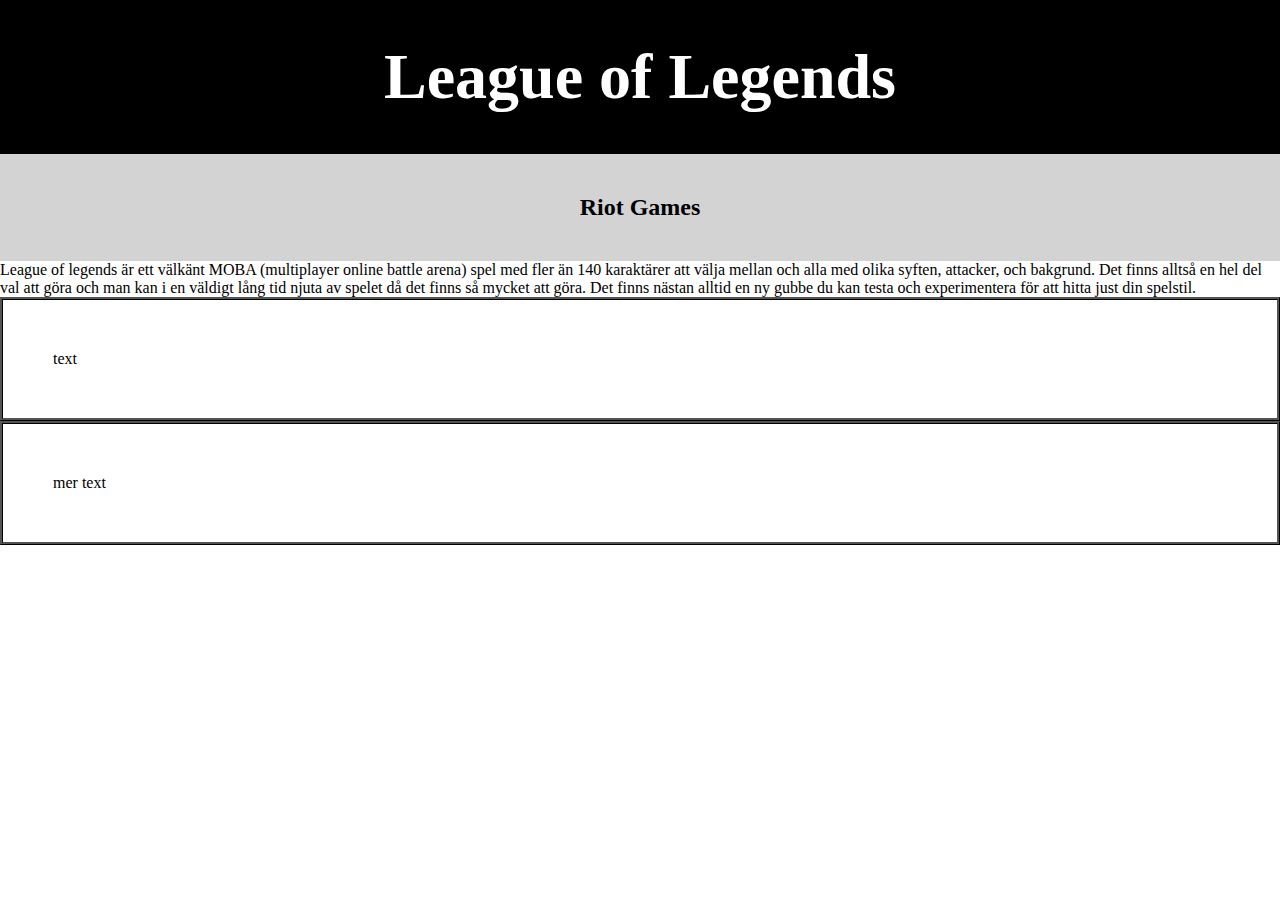
==== index.html @ eb4a9de6 "first commit" ====
<!DOCTYPE html>
<html lang="en">
<head>
    <link rel="stylesheet" type = "text/css" href="style.css">
    <meta charset="UTF-8">
    <meta name="viewport" content="width=device-width, initial-scale=1.0">
    <title>Document</title>
</head>
<body>
    <header>
        <h1>League of Legends</h1>
        <h2><a href="https://na.leagueoflegends.com/en-us/">Riot Games</a></h2>
        <nav>
            <td>League of legends är ett välkänt MOBA (multiplayer online battle arena) spel
                med fler än 140 karaktärer att välja mellan och alla med olika syften, attacker,
                och bakgrund. Det finns alltså en hel del val att göra och man kan i en väldigt
                lång tid njuta av spelet då det finns så mycket att göra. Det finns nästan alltid
                en ny gubbe du kan testa och experimentera för att hitta just din spelstil. 
            </td>
        </nav>
    </header>
    <main>

    </main>

    <div class="balle">
        <p>text</p>
    </div>
    <div class="balle">
        <p> mer text</p>
    </div>
    <footer>

    </footer>
</body>
</html>
---- style.css ----
* {
    background-color: white;
    padding: 0;
    margin: 0;
}

h1 {
  font-family: ;
  font-size: 64px;
  text-align: center;
  color: white;
  margin: auto;
  background-color: black;
  padding: 40px;
}

h2 {
    font-style: initial;
    text-align: center;
    color: white;
    margin: auto;
    background-color:#D3D3D3;
    padding: 40px;
}

.balle {
    border-style: ridge;
    border-color: black;
    padding: 50px;
}

a {
    color: black;
    text-decoration: none;
    background-color: #D3D3D3;
}

a:hover {
    color: 59,106,124;
    text-decoration: none;
    cursor: pointer;
}

td {
    text-align: justify;
    max-width: 500px;
    margin: 275px;
}

h3 {
    background-image: be.jpg;
    max-width: 1920px;
    
}
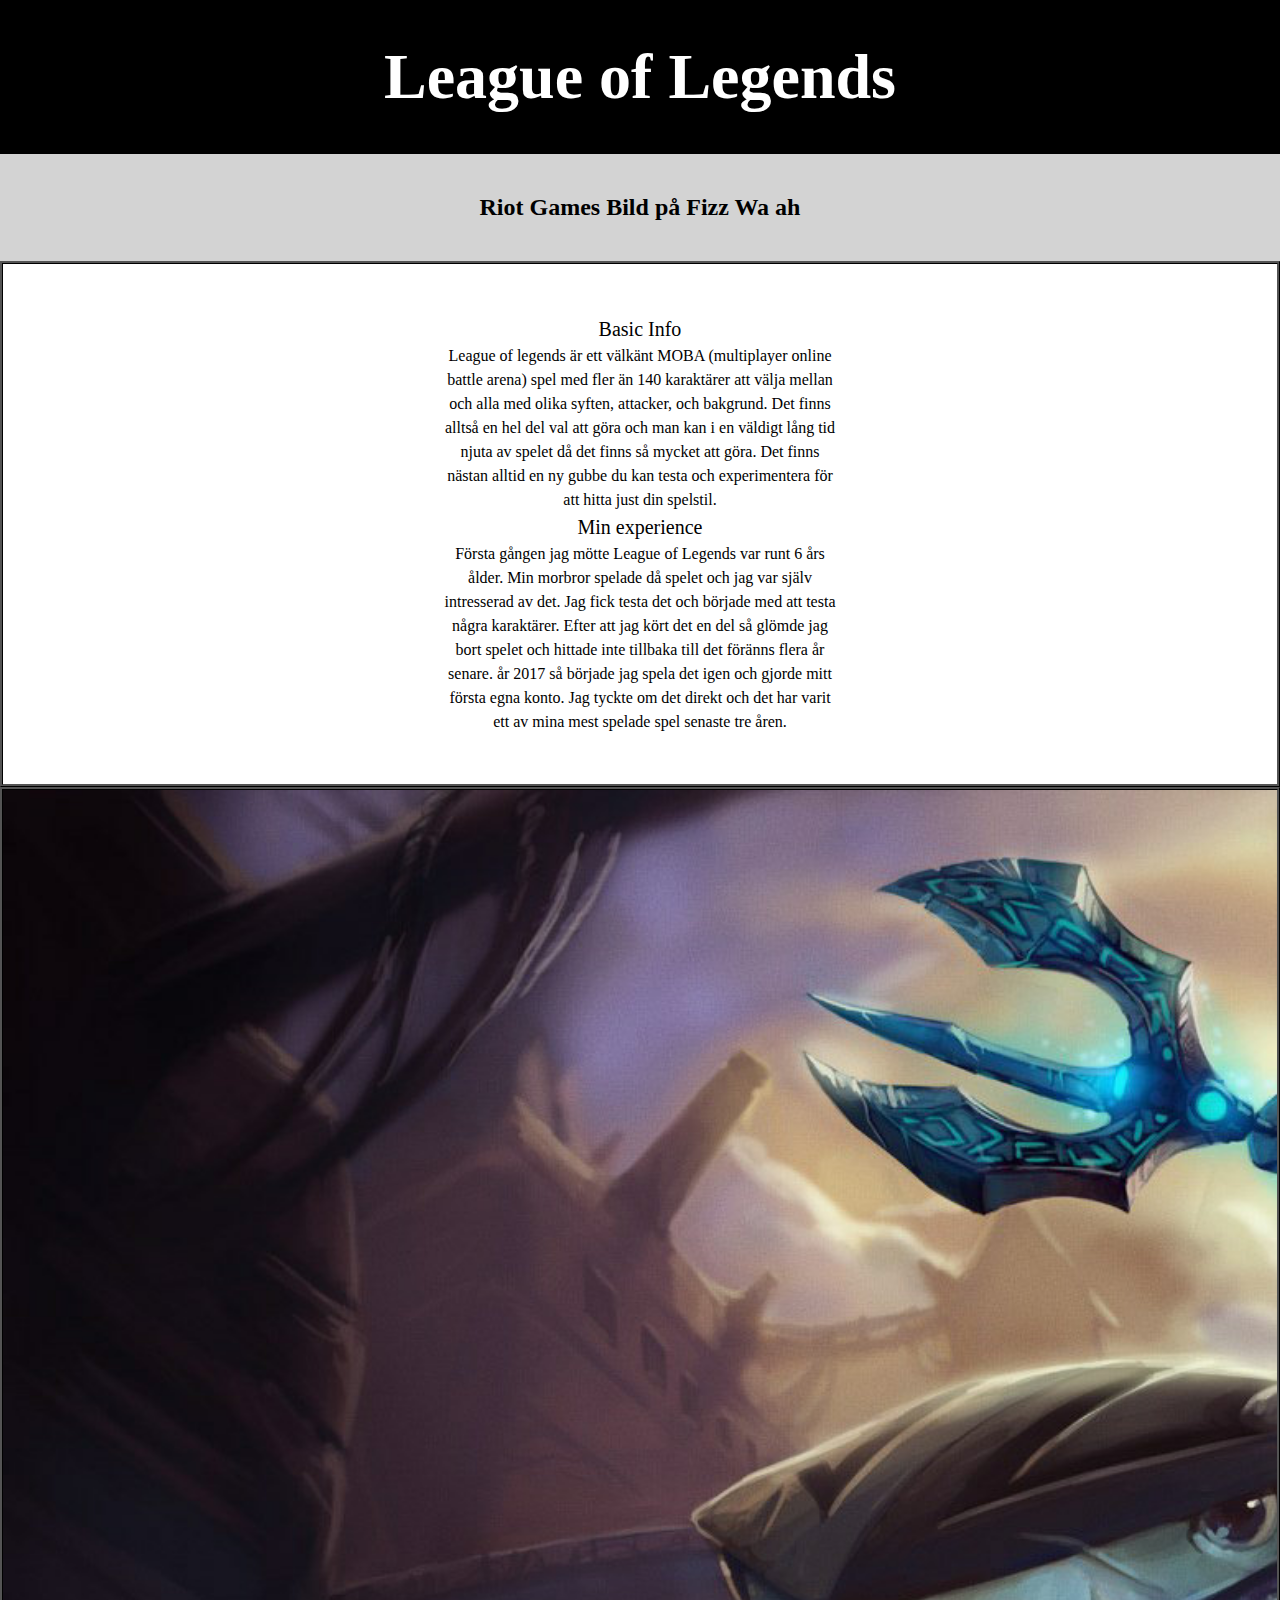
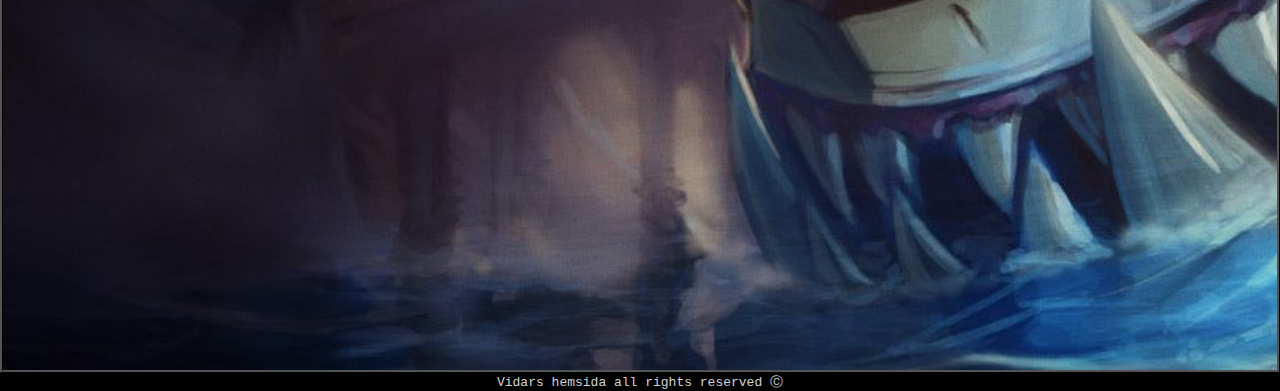
==== commit e9331b2f: "yes" ====
--- a/index.html
+++ b/index.html
@@ -5,33 +5,49 @@
     <link rel="stylesheet" type = "text/css" href="style.css">
     <meta charset="UTF-8">
     <meta name="viewport" content="width=device-width, initial-scale=1.0">
-    <title>Document</title>
+    <title>League of Legends</title>
 </head>
 <body>
     <header>
         <h1>League of Legends</h1>
-        <h2><a href="https://na.leagueoflegends.com/en-us/">Riot Games</a></h2>
-        <nav>
-            <td>League of legends är ett välkänt MOBA (multiplayer online battle arena) spel
-                med fler än 140 karaktärer att välja mellan och alla med olika syften, attacker,
-                och bakgrund. Det finns alltså en hel del val att göra och man kan i en väldigt
-                lång tid njuta av spelet då det finns så mycket att göra. Det finns nästan alltid
-                en ny gubbe du kan testa och experimentera för att hitta just din spelstil. 
-            </td>
-        </nav>
+        <h2>
+            <a href="https://na.leagueoflegends.com/en-us/">Riot Games</a>
+            <a href="#hemsida">Bild på Fizz</a>
+            <a href="briish.html">Wa ah</a>
+        </h2>
+        </article>
     </header>
     <main>
+        <div class="borders">
+           <p class="pp">Basic Info</p>
+        <p> League of legends är ett välkänt MOBA (multiplayer online battle arena) spel
+            med fler än 140 karaktärer att välja mellan och alla med olika syften, attacker,
+           och bakgrund. Det finns alltså en hel del val att göra och man kan i en väldigt
+            lång tid njuta av spelet då det finns så mycket att göra. Det finns nästan alltid
+            en ny gubbe du kan testa och experimentera för att hitta just din spelstil. 
+        </p>
 
+            <p class="pp">Min experience</p>
+        <p> Första gången jag mötte League of Legends var runt 6 års ålder. Min morbror
+            spelade då spelet och jag var själv intresserad av det. Jag fick testa det och 
+            började med att testa några karaktärer. Efter att jag kört det en del så glömde 
+            jag bort spelet och hittade inte tillbaka till det föränns flera år senare. år
+            2017 så började jag spela det igen och gjorde mitt första egna konto. Jag tyckte
+            om det direkt och det har varit ett av mina mest spelade spel senaste tre åren.
+        </p>
+            <p class="pp"></p>
+        <p> 
+
+        </p>
+        </div>
+
+        <article id = hemsida> 
+            <div class="borders2">
+            </div>
+        </article>
     </main>
-
-    <div class="balle">
-        <p>text</p>
-    </div>
-    <div class="balle">
-        <p> mer text</p>
-    </div>
     <footer>
-
+        Vidars hemsida all rights reserved Ⓒ
     </footer>
 </body>
 </html>--- a/style.css
+++ b/style.css
@@ -5,7 +5,7 @@
 }
 
 h1 {
-  font-family: ;
+  font-family: 'Times New Roman', Times, serif;
   font-size: 64px;
   text-align: center;
   color: white;
@@ -23,10 +23,24 @@
     padding: 40px;
 }
 
-.balle {
+.borders {
     border-style: ridge;
     border-color: black;
     padding: 50px;
+    max-width: 1920px;
+    max-height: 1080px;
+    margin: 0 auto;
+}
+
+.borders2 {
+    border-style: ridge;
+    border-color: black;
+    padding: 50px;
+    width: auto;
+    height: 1080px;
+    margin: 0 auto;
+    background-image: url(fizz1.jpg);
+    background-size: cover;    
 }
 
 a {
@@ -47,8 +61,29 @@
     margin: 275px;
 }
 
-h3 {
-    background-image: be.jpg;
-    max-width: 1920px;
-    
+footer {
+    text-align: center;
+    text-decoration-color: white;
+    background-color: black;
+    font-family: monospace;
+    color: lightgrey;
 }
+
+p {
+    max-width: 50ch;
+    margin: 0 auto;
+    text-align: center;
+    line-height: 1.5;
+}
+
+.pp {
+    text-align: center;
+    font-size: 20px;
+}
+
+.box {
+    width: 500px;
+    height: 500px;
+}
+
+
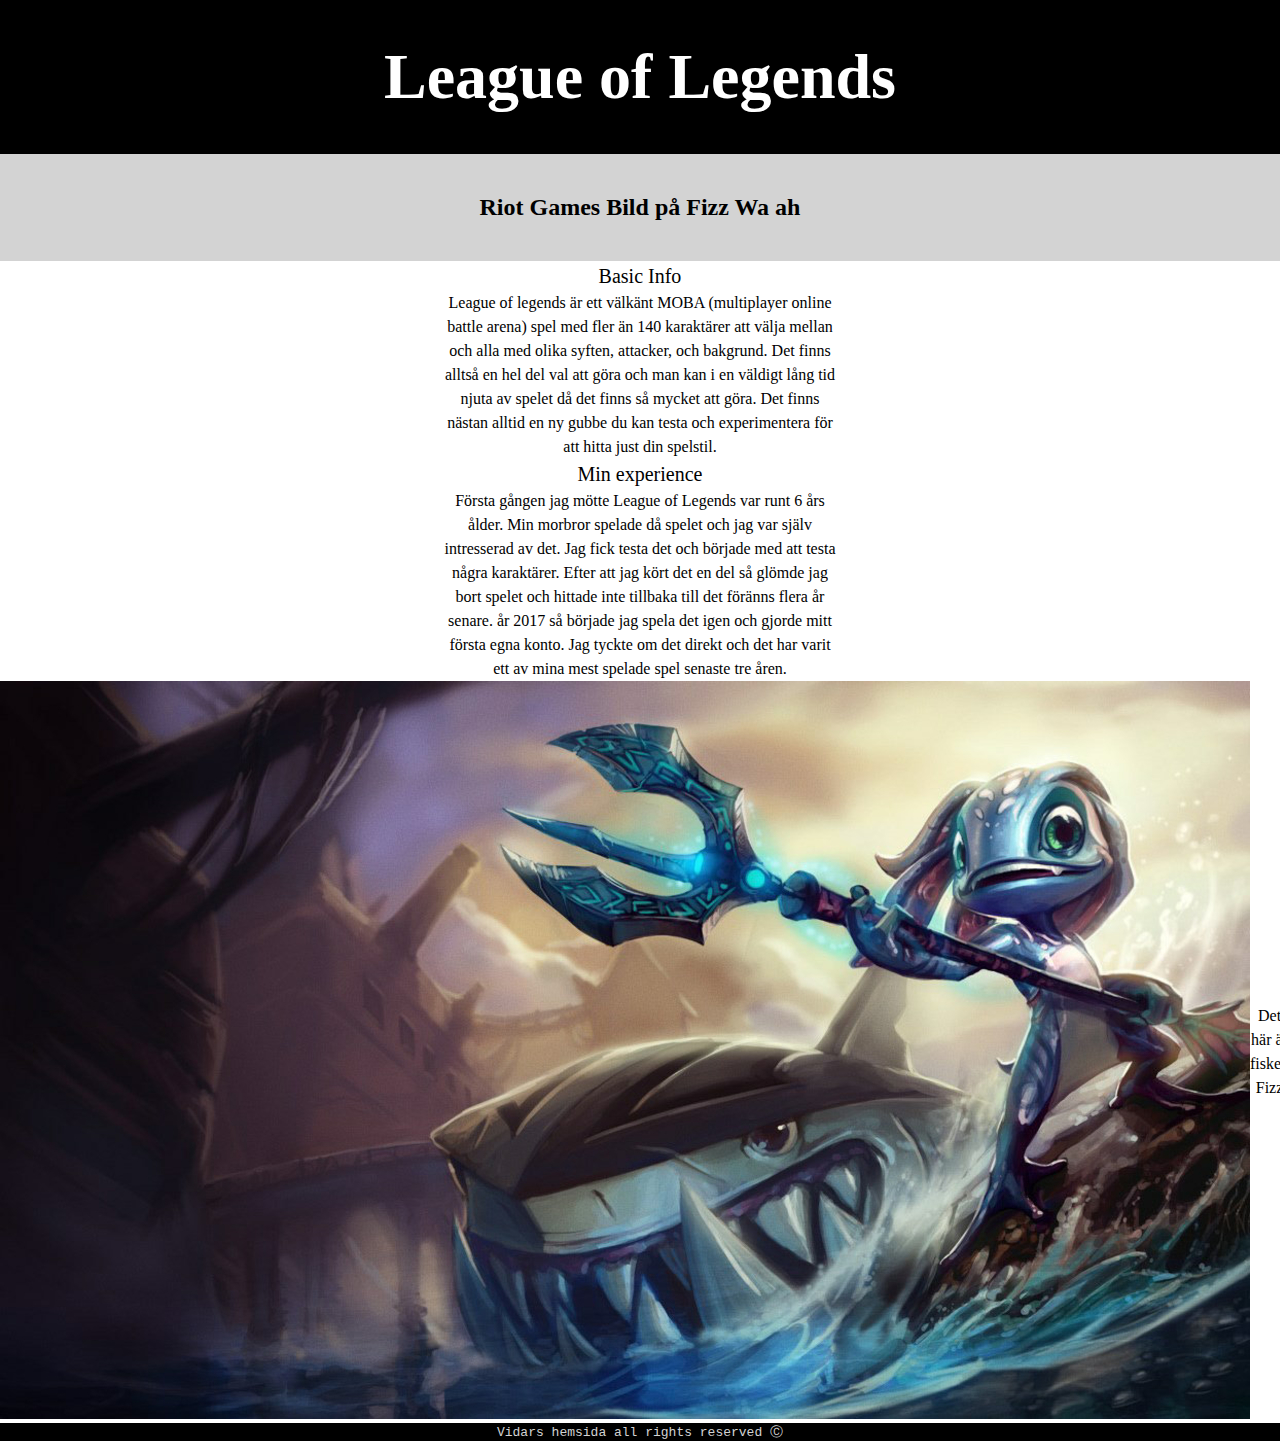
==== commit 1f7e1309: "senaste" ====
--- a/index.html
+++ b/index.html
@@ -35,16 +35,19 @@
             2017 så började jag spela det igen och gjorde mitt första egna konto. Jag tyckte
             om det direkt och det har varit ett av mina mest spelade spel senaste tre åren.
         </p>
-            <p class="pp"></p>
-        <p> 
 
-        </p>
+        <article id = hemsida> 
+        <div>
+            <img src="fizzhaj.jpg" alt="fizz bild">    
         </div>
 
-        <article id = hemsida> 
-            <div class="borders2">
-            </div>
+        <div>
+            <p>
+                Det här är fisken Fizz
+            </p>
+        </div>
         </article>
+
     </main>
     <footer>
         Vidars hemsida all rights reserved Ⓒ
--- a/style.css
+++ b/style.css
@@ -2,6 +2,10 @@
     background-color: white;
     padding: 0;
     margin: 0;
+}
+
+header {
+    max-width: 1920px;
 }
 
 h1 {
@@ -23,25 +27,7 @@
     padding: 40px;
 }
 
-.borders {
-    border-style: ridge;
-    border-color: black;
-    padding: 50px;
-    max-width: 1920px;
-    max-height: 1080px;
-    margin: 0 auto;
-}
 
-.borders2 {
-    border-style: ridge;
-    border-color: black;
-    padding: 50px;
-    width: auto;
-    height: 1080px;
-    margin: 0 auto;
-    background-image: url(fizz1.jpg);
-    background-size: cover;    
-}
 
 a {
     color: black;
@@ -50,18 +36,14 @@
 }
 
 a:hover {
-    color: 59,106,124;
+    color: orangered;
     text-decoration: none;
     cursor: pointer;
 }
 
-td {
-    text-align: justify;
-    max-width: 500px;
-    margin: 275px;
-}
 
 footer {
+    max-width: 1920px;
     text-align: center;
     text-decoration-color: white;
     background-color: black;
@@ -86,4 +68,10 @@
     height: 500px;
 }
 
+#hemsida {
+    display: flex;
+    justify-content: space-around;
+    align-items: center;
+}
 
+
